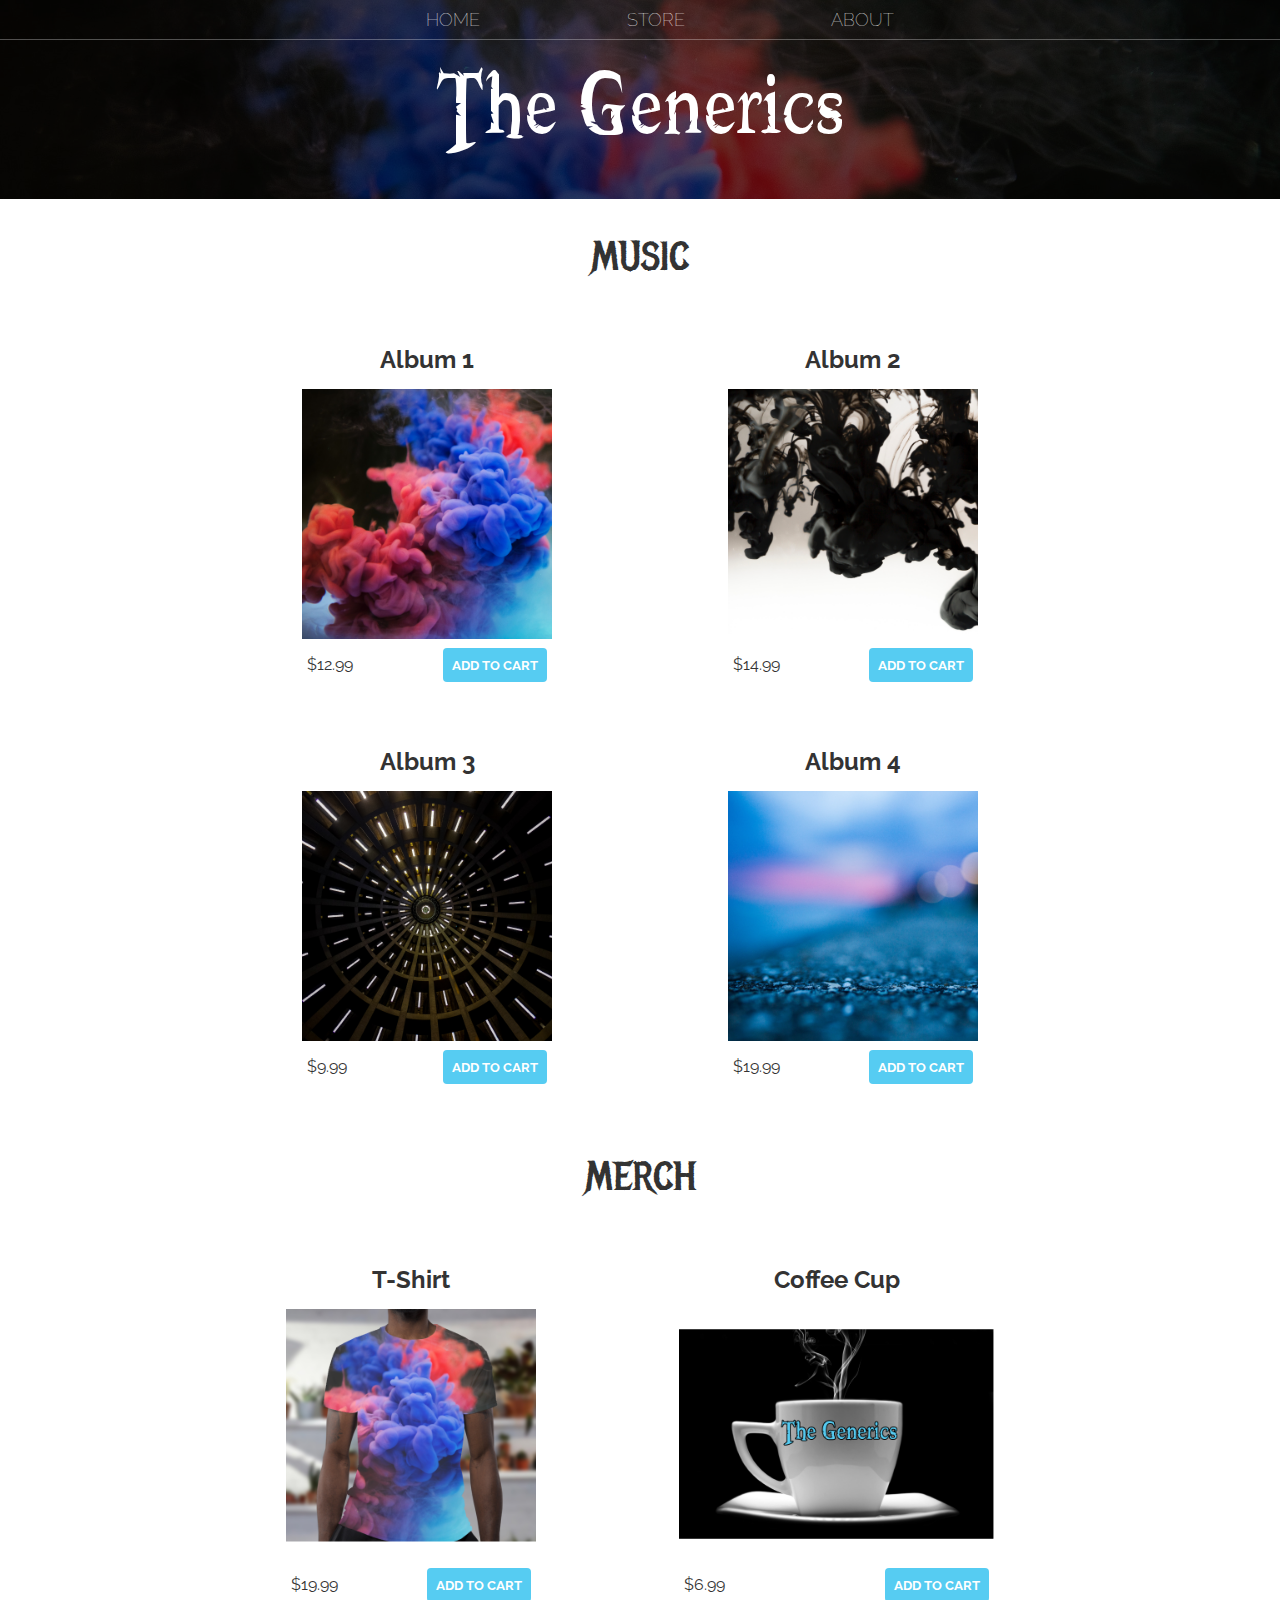
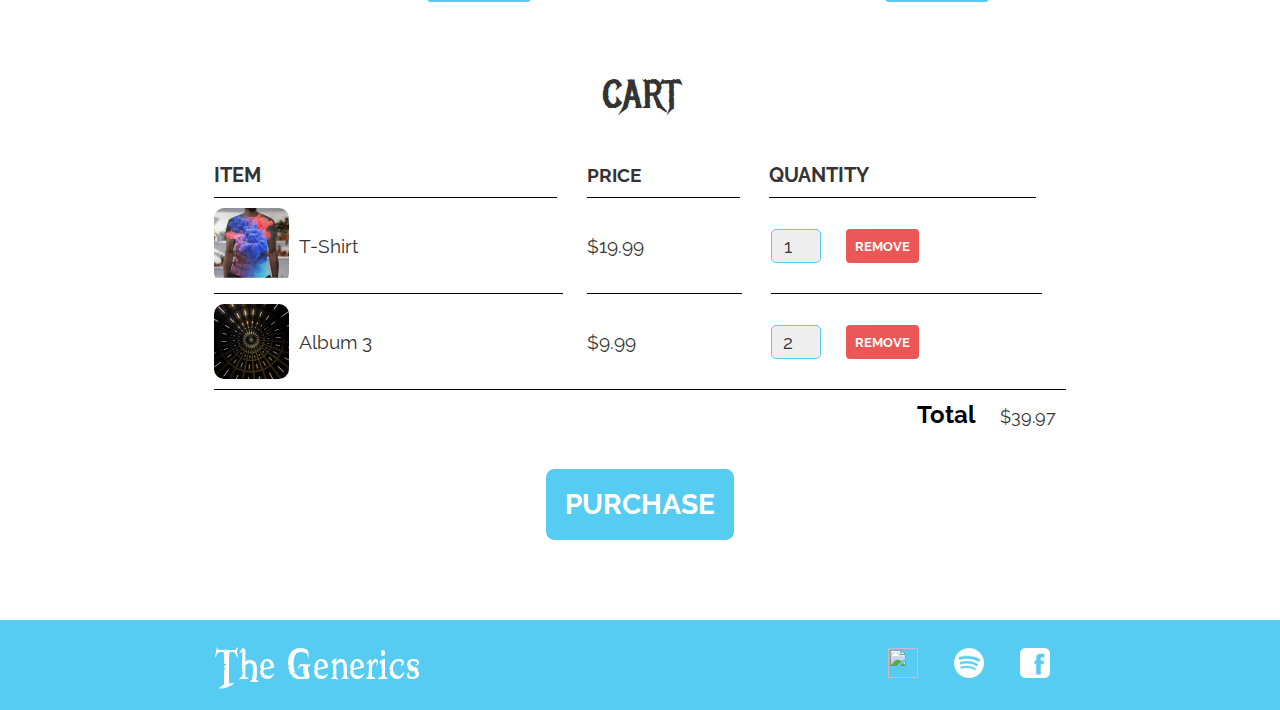
==== shoppingCartJS/store.html @ 0d4a183e "Add files via upload" ====
<!DOCTYPE html>
<html>
    <head>
        <title>The Generics | Store</title>
        <meta name="description" content="This is the description">
        <link rel="stylesheet" href="styles.css" />
        <script src="store.js" defer></script>
    </head>
    <body>
        <header class="main-header">
            <nav class="main-nav nav">
                <ul>
                    <li><a href="index.html">HOME</a></li>
                    <li><a href="store.html">STORE</a></li>
                    <li><a href="about.html">ABOUT</a></li>
                </ul>
            </nav>
            <h1 class="band-name band-name-large">The Generics</h1>
        </header>
        <section class="container content-section">
            <h2 class="section-header">MUSIC</h2>
            <div class="shop-items">
                <div class="shop-item">
                    <span class="shop-item-title">Album 1</span>
                    <img class="shop-item-image" src="Images/Album 1.png">
                    <div class="shop-item-details">
                        <span class="shop-item-price">$12.99</span>
                        <button class="btn btn-primary shop-item-button" type="button">ADD TO CART</button>
                    </div>
                </div>
                <div class="shop-item">
                    <span class="shop-item-title">Album 2</span>
                    <img class="shop-item-image" src="Images/Album 2.png">
                    <div class="shop-item-details">
                        <span class="shop-item-price">$14.99</span>
                        <button class="btn btn-primary shop-item-button"type="button">ADD TO CART</button>
                    </div>
                </div>
                <div class="shop-item">
                    <span class="shop-item-title">Album 3</span>
                    <img class="shop-item-image" src="Images/Album 3.png">
                    <div class="shop-item-details">
                        <span class="shop-item-price">$9.99</span>
                        <button class="btn btn-primary shop-item-button" type="button">ADD TO CART</button>
                    </div>
                </div>
                <div class="shop-item">
                    <span class="shop-item-title">Album 4</span>
                    <img class="shop-item-image" src="Images/Album 4.png">
                    <div class="shop-item-details">
                        <span class="shop-item-price">$19.99</span>
                        <button class="btn btn-primary shop-item-button" type="button">ADD TO CART</button>
                    </div>
                </div>
            </div>
        </section>
        <section class="container content-section">
            <h2 class="section-header">MERCH</h2>
            <div class="shop-items">
                <div class="shop-item">
                    <span class="shop-item-title">T-Shirt</span>
                    <img class="shop-item-image" src="Images/Shirt.png">
                    <div class="shop-item-details">
                        <span class="shop-item-price">$19.99</span>
                        <button class="btn btn-primary shop-item-button" type="button">ADD TO CART</button>
                    </div>
                </div>
                <div class="shop-item">
                    <span class="shop-item-title">Coffee Cup</span>
                    <img class="shop-item-image" src="Images/Cofee.png">
                    <div class="shop-item-details">
                        <span class="shop-item-price">$6.99</span>
                        <button class="btn btn-primary shop-item-button" type="button">ADD TO CART</button>
                    </div>
                </div>
            </div>
        </section>
        <section class="container content-section">
            <h2 class="section-header">CART</h2>
            <div class="cart-row">
                <span class="cart-item cart-header cart-column">ITEM</span>
                <span class="cart-price cart-header cart-column">PRICE</span>
                <span class="cart-quantity cart-header cart-column">QUANTITY</span>
            </div>
            <div class="cart-items">
                <div class="cart-row">
                    <div class="cart-item cart-column">
                        <img class="cart-item-image" src="Images/Shirt.png" width="100" height="100">
                        <span class="cart-item-title">T-Shirt</span>
                    </div>
                    <span class="cart-price cart-column">$19.99</span>
                    <div class="cart-quantity cart-column">
                        <input class="cart-quantity-input" type="number" value="1">
                        <button class="btn btn-danger" type="button">REMOVE</button>
                    </div>
                </div>
                <div class="cart-row">
                    <div class="cart-item cart-column">
                        <img class="cart-item-image" src="Images/Album 3.png" width="100" height="100">
                        <span class="cart-item-title">Album 3</span>
                    </div>
                    <span class="cart-price cart-column">$9.99</span>
                    <div class="cart-quantity cart-column">
                        <input class="cart-quantity-input" type="number" value="2">
                        <button class="btn btn-danger" type="button">REMOVE</button>
                    </div>
                </div>
            </div>
            <div class="cart-total">
                <strong class="cart-total-title">Total</strong>
                <span class="cart-total-price">$39.97</span>
            </div>
            <button class="btn btn-primary btn-purchase" type="button">PURCHASE</button>
        </section>
        <footer class="main-footer">
            <div class="container main-footer-container">
                <h3 class="band-name">The Generics</h3>
                <ul class="nav footer-nav">
                    <li>
                        <a href="https://www.youtube.com" target="_blank">
                            <img src="Images/YouTube Logo.png">
                        </a>
                    </li>
                    <li>
                        <a href="https://www.spotify.com" target="_blank">
                            <img src="Images/Spotify Logo.png">
                        </a>
                    </li>
                    <li>
                        <a href="https://www.facebook.com" target="_blank">
                            <img src="Images/Facebook Logo.png">
                        </a>
                    </li>
                </ul>
            </div>
        </footer>
    </body>
</html>
---- shoppingCartJS/styles.css ----
@import url('https://fonts.googleapis.com/css?family=Raleway:300,400,700');
@import url("https://fonts.googleapis.com/css?family=Metal+Mania");

@font-face {
    font-family: "Booter - Zero Zero";
    src: url("Fonts/Booter - Zero Zero.woff") format("woff"),
         url("Fonts/Booter - Zero Zero.woff2") format("woff2");
    font-weight: normal;
    font-style: normal;
}

* {
    box-sizing: border-box;
    font-family: Raleway;
    color: #777;
}

html, body {
    margin: 0;
    padding: 0;
    min-height: 100%;
}

.nav ul {
    margin: 0;
}

.nav li {
    display: inline;
}

.nav a {
    display: inline-block;
    padding: .5em;
    color: white;
    text-decoration: none;
}

.main-nav {
    text-align: center;
    font-size: 1.1em;
    font-weight: lighter;
    border-bottom: 1px solid rgba(255, 255, 255, .3)
}

.main-nav li {
    padding: 0 5%;
}

.nav a:hover {
    background-color: rgba(255, 255, 255, .3)
}

.main-header {
    background-color: rgba(0, 0, 0, .6);
    background-image: url("Images/Header Background.jpg");
    background-blend-mode: multiply;
    background-size: cover;
    padding-bottom: 30px;
}

.band-name {
    text-align: center;
    margin: 0;
    font-size: 4em;
    font-family: "Booter - Zero Zero";
    font-weight: normal;
    color: white;
}

.band-name-large {
    font-size: 8em;
}

.content-section {
    margin: 1em;
}

.container {
    max-width: 900px;
    margin: 0 auto;
    padding: 0 1.5em;
}
.section-header {
    font-family: "Metal Mania";
    font-weight: normal;
    color: #333;
    text-align: center;
    font-size: 2.5em;
}

.about-band-image {
    float: left;
    height: 200px;
    width: 200px;
    margin: 15px;
    border-radius: 50%;
}

.main-footer {
    background-color: #56CCF2;
    color: white;
    padding: .25em 0;
}

.main-footer-container {
    display: flex;
    align-items: center;
}

.main-footer-container ul {
    flex-grow: 1;
    text-align: end;
}

.footer-nav li {
    padding: 0 .5em;
}

.footer-nav img {
    width: 30px;
    height: 30px;
}

.btn {
    text-align: center;
    vertical-align: middle;
    padding: .67em .67em;
    cursor: pointer;
}

.btn-header {
    margin: .5em 15% 2em 15%;
    color: white;
    border: 2px solid #2D9CDB;
    background-color: rgba(255, 255, 255, .1);
    border-radius: 0;
    font-size: 1.5em;
    font-weight: lighter;
    padding-left: 2em;
    padding-right: 2em;
}

.btn-header:hover {
    background-color: rgba(255, 255, 255, .3);
}

.btn-play {
    display: block;
    margin: 0 auto;
    color: #2D9CDB;
    font-size: 4em;
    border-radius: 50%;
    width: 100px;
    height: 100px;
    padding: 0;
    text-align: center;
}

.btn-primary {
    color: white;
    background-color: #56CCF2;
    border: none;
    border-radius: .3em;
    font-weight: bold;
}

.btn-primary:hover {
    background-color: #2D9CDB;
}

.tour-row {
    border-bottom: 1px solid black;
    padding-bottom: 1em;
    margin-bottom: 1em;
}

.tour-row:last-child {
    border: none;
}

.tour-item {
    display: inline-block;
    padding-right: .5em;
}

.tour-date {
    color: #555;
    width: 11%;
    font-weight: bold;
}

.tour-city {
    width: 24%;
}

.tour-arena {
    width: 42%;
}

.tour-btn {
    max-width: 19%;
}

.shop-item {
    margin: 30px;
}

.shop-item-title {
    display: block;
    width: 100%;
    text-align: center;
    font-weight: bold;
    font-size: 1.5em;
    color: #333;
    margin-bottom: 15px;
}

.shop-item-image {
    height: 250px;
}

.shop-item-details {
    display: flex;
    align-items: center;
    padding: 5px;
}

.shop-item-price {
    flex-grow: 1;
    color: #333;
}

.shop-items {
    display: flex;
    flex-wrap: wrap;
    justify-content: space-around;
}

.cart-header {
    font-weight: bold;
    font-size: 1.25em;
    color: #333;
}

.cart-column {
    display: flex;
    align-items: center;
    border-bottom: 1px solid black;
    margin-right: 1.5em;
    padding-bottom: 10px;
    margin-top: 10px;
}

.cart-row {
    display: flex;
}

.cart-item {
    width: 45%;
}

.cart-price {
    width: 20%;
    font-size: 1.2em;
    color: #333;
}

.cart-quantity {
    width: 35%;
}

.cart-item-title {
    color: #333;
    margin-left: .5em;
    font-size: 1.2em;
}

.cart-item-image {
    width: 75px;
    height: auto;
    border-radius: 10px;
}

.btn-danger {
    color: white;
    background-color: #EB5757;
    border: none;
    border-radius: .3em;
    font-weight: bold;
}

.btn-danger:hover {
    background-color: #CC4C4C;
}

.cart-quantity-input {
    height: 34px;
    width: 50px;
    border-radius: 5px;
    border: 1px solid #56CCF2;
    background-color: #eee;
    color: #333;
    padding: 0;
    text-align: center;
    font-size: 1.2em;
    margin-right: 25px;
}

.cart-row:last-child {
    border-bottom: 1px solid black;
}

.cart-row:last-child .cart-column {
    border: none;
}

.cart-total {
    text-align: end;
    margin-top: 10px;
    margin-right: 10px;
}

.cart-total-title {
    font-weight: bold;
    font-size: 1.5em;
    color: black;
    margin-right: 20px;
}

.cart-total-price {
    color: #333;
    font-size: 1.1em;
}

.btn-purchase {
    display: block;
    margin: 40px auto 80px auto;
    font-size: 1.75em;
}
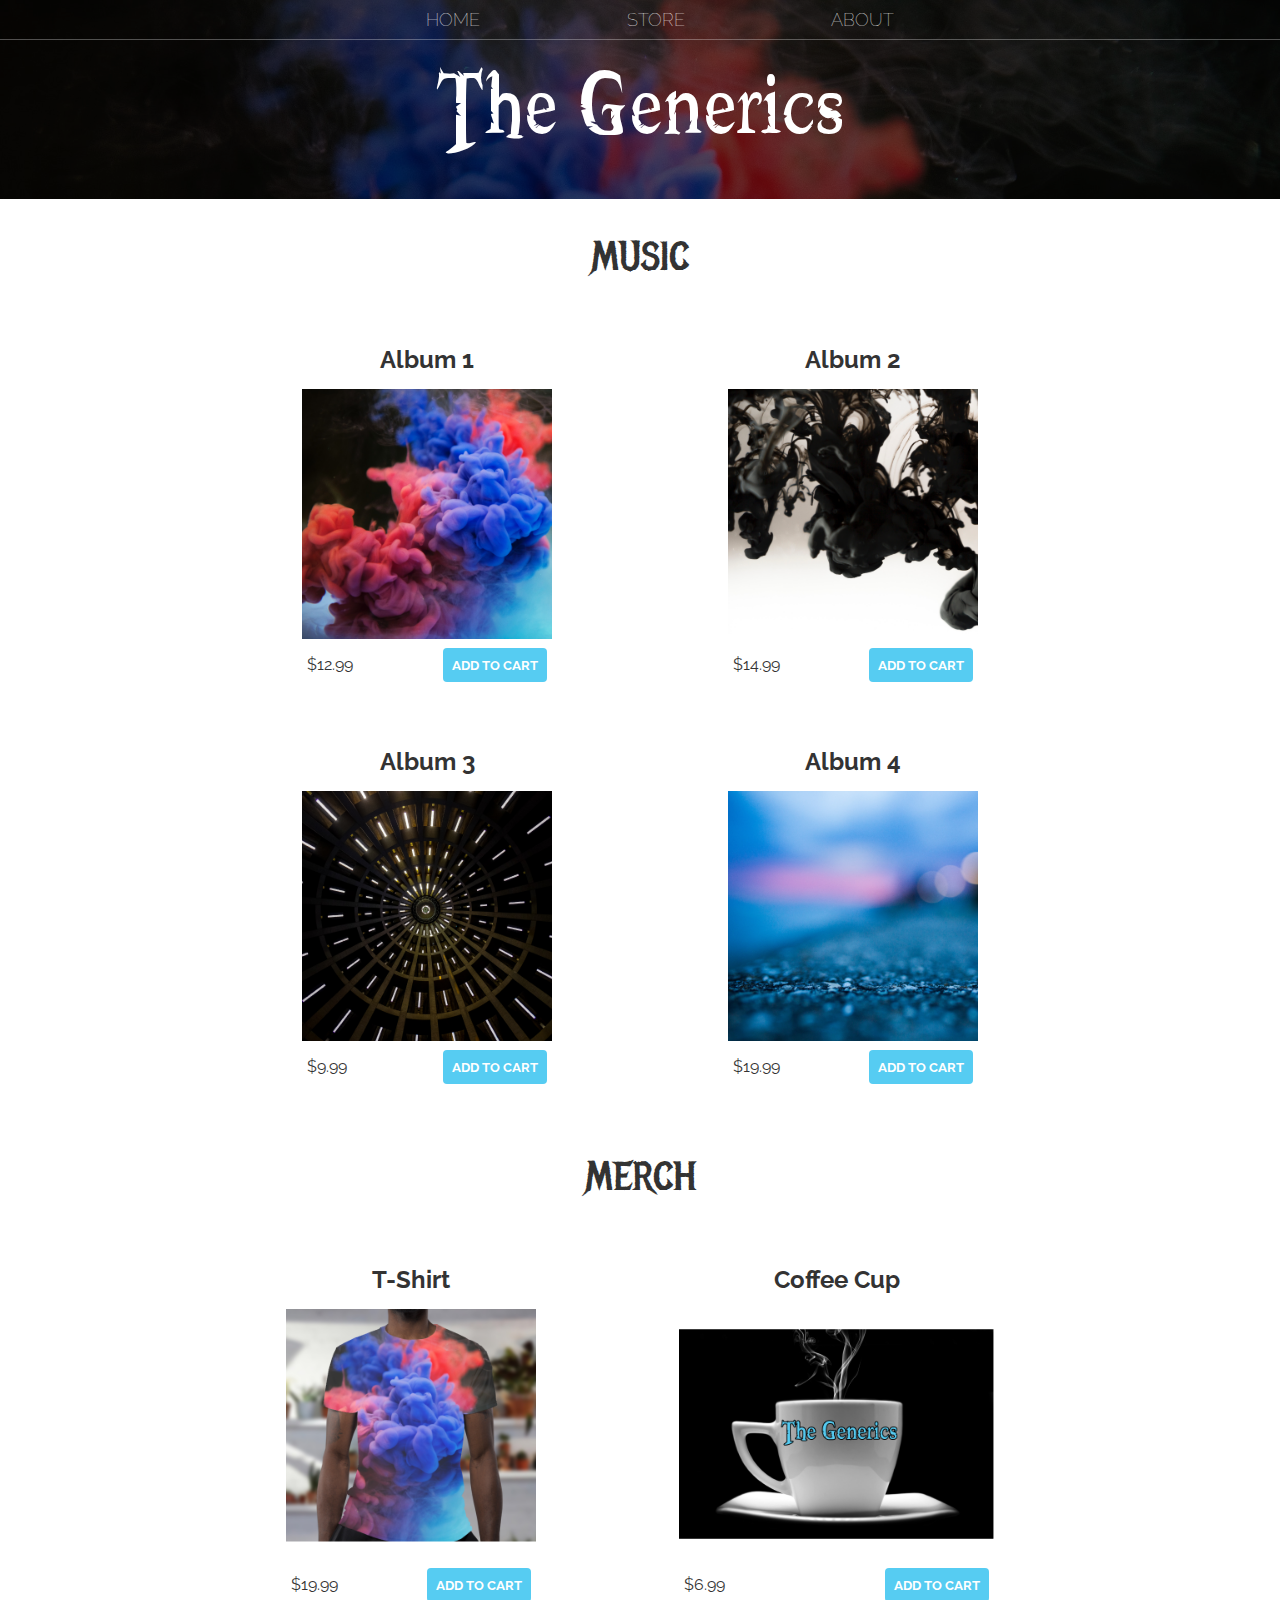
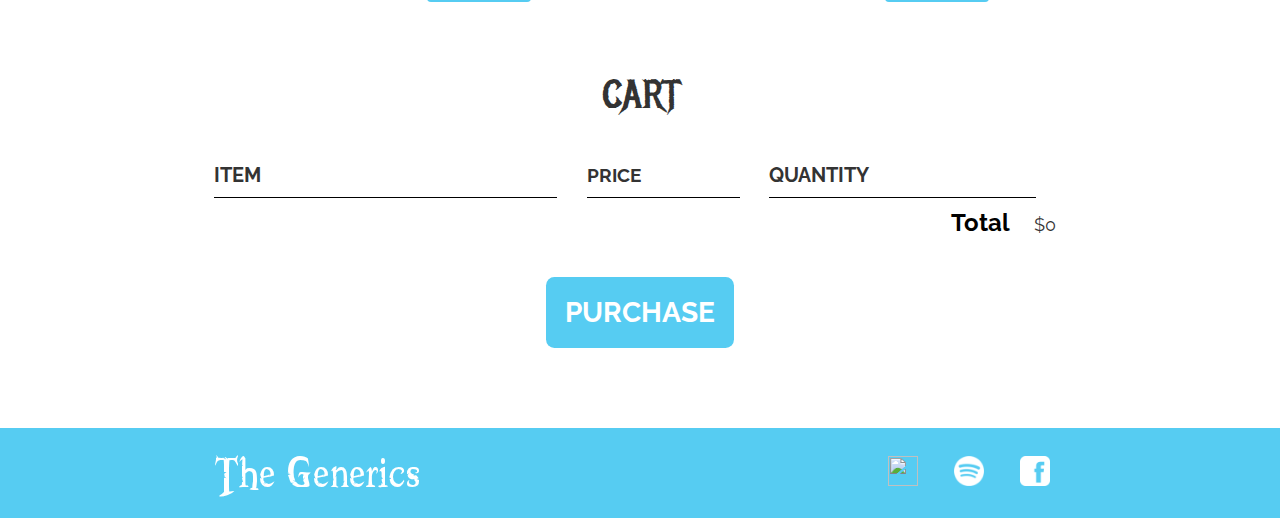
==== commit 63049d3d: "last changes/ debugs" ====
--- a/shoppingCartJS/store.html
+++ b/shoppingCartJS/store.html
@@ -4,7 +4,7 @@
         <title>The Generics | Store</title>
         <meta name="description" content="This is the description">
         <link rel="stylesheet" href="styles.css" />
-        <script src="store.js" defer></script>
+        <script src="store.js" async ></script>
     </head>
     <body>
         <header class="main-header">
@@ -83,32 +83,10 @@
                 <span class="cart-quantity cart-header cart-column">QUANTITY</span>
             </div>
             <div class="cart-items">
-                <div class="cart-row">
-                    <div class="cart-item cart-column">
-                        <img class="cart-item-image" src="Images/Shirt.png" width="100" height="100">
-                        <span class="cart-item-title">T-Shirt</span>
-                    </div>
-                    <span class="cart-price cart-column">$19.99</span>
-                    <div class="cart-quantity cart-column">
-                        <input class="cart-quantity-input" type="number" value="1">
-                        <button class="btn btn-danger" type="button">REMOVE</button>
-                    </div>
-                </div>
-                <div class="cart-row">
-                    <div class="cart-item cart-column">
-                        <img class="cart-item-image" src="Images/Album 3.png" width="100" height="100">
-                        <span class="cart-item-title">Album 3</span>
-                    </div>
-                    <span class="cart-price cart-column">$9.99</span>
-                    <div class="cart-quantity cart-column">
-                        <input class="cart-quantity-input" type="number" value="2">
-                        <button class="btn btn-danger" type="button">REMOVE</button>
-                    </div>
-                </div>
             </div>
             <div class="cart-total">
                 <strong class="cart-total-title">Total</strong>
-                <span class="cart-total-price">$39.97</span>
+                <span class="cart-total-price">$0</span>
             </div>
             <button class="btn btn-primary btn-purchase" type="button">PURCHASE</button>
         </section>
